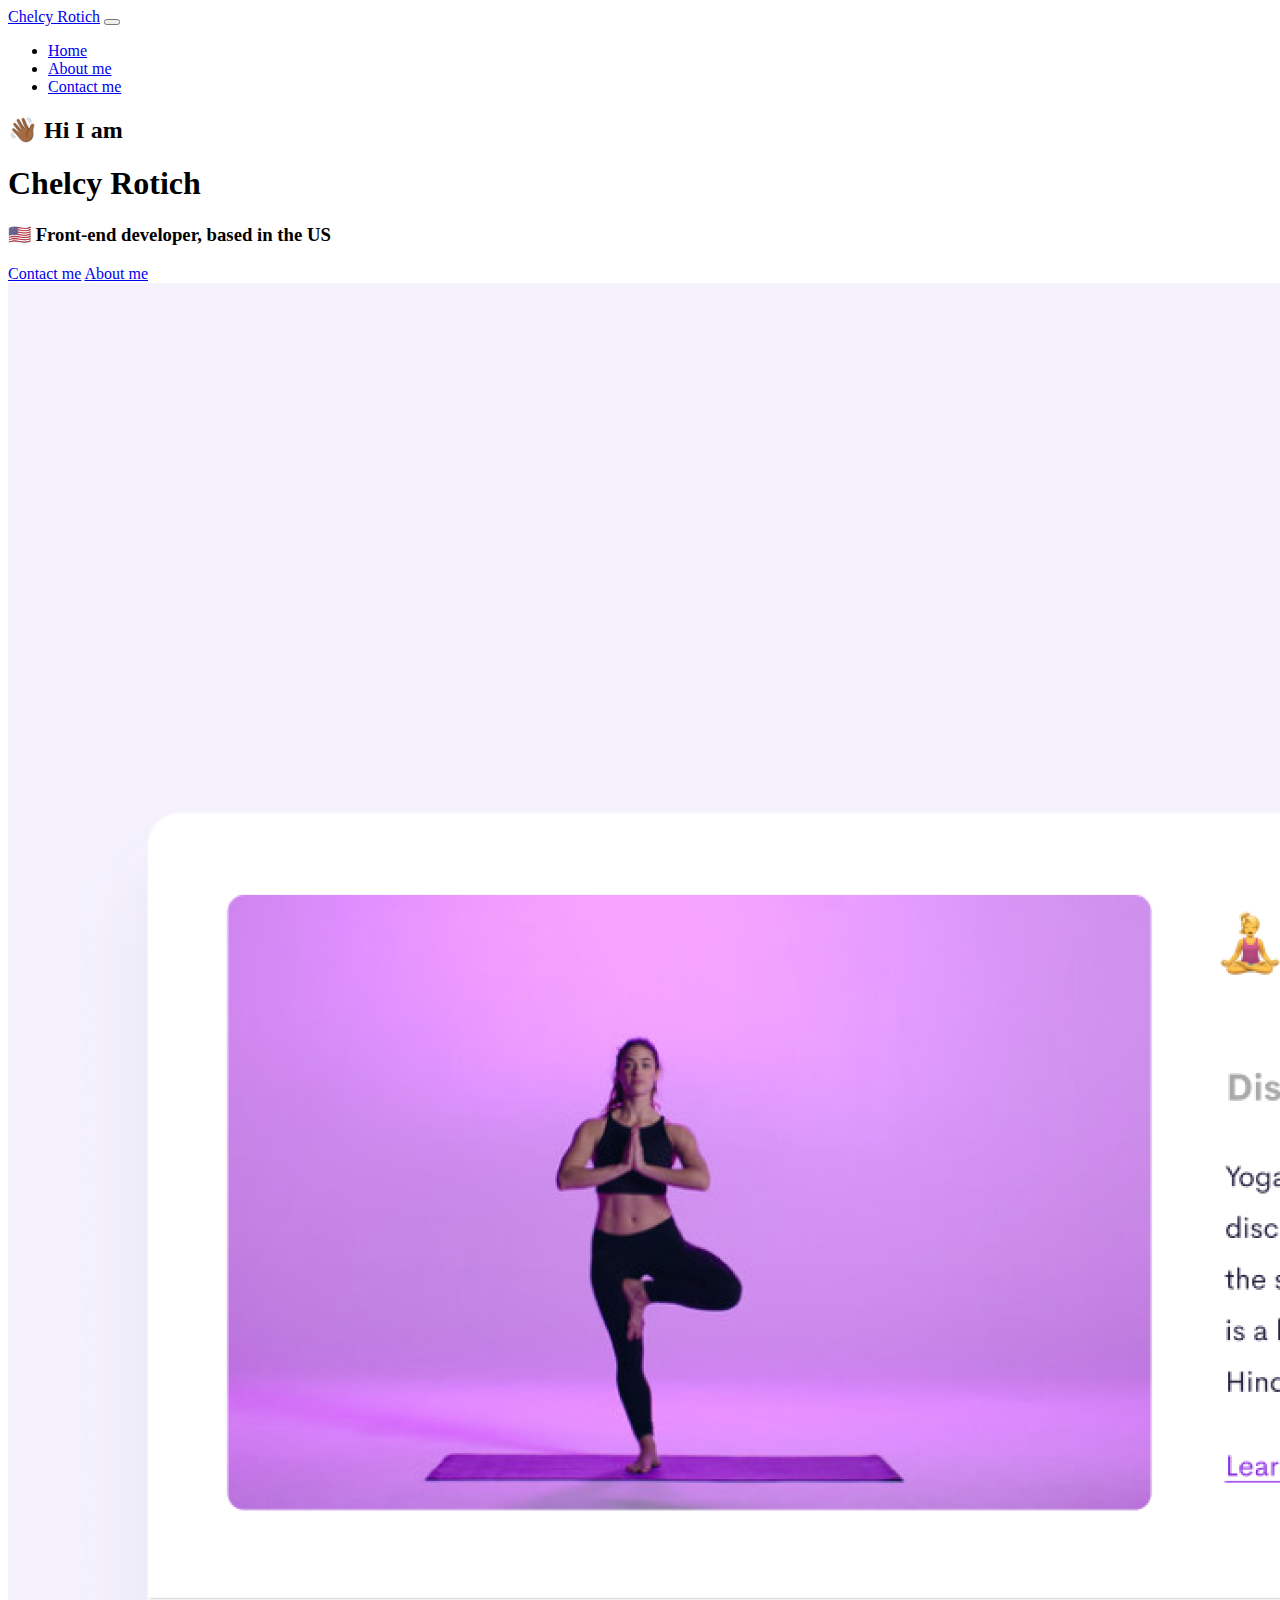
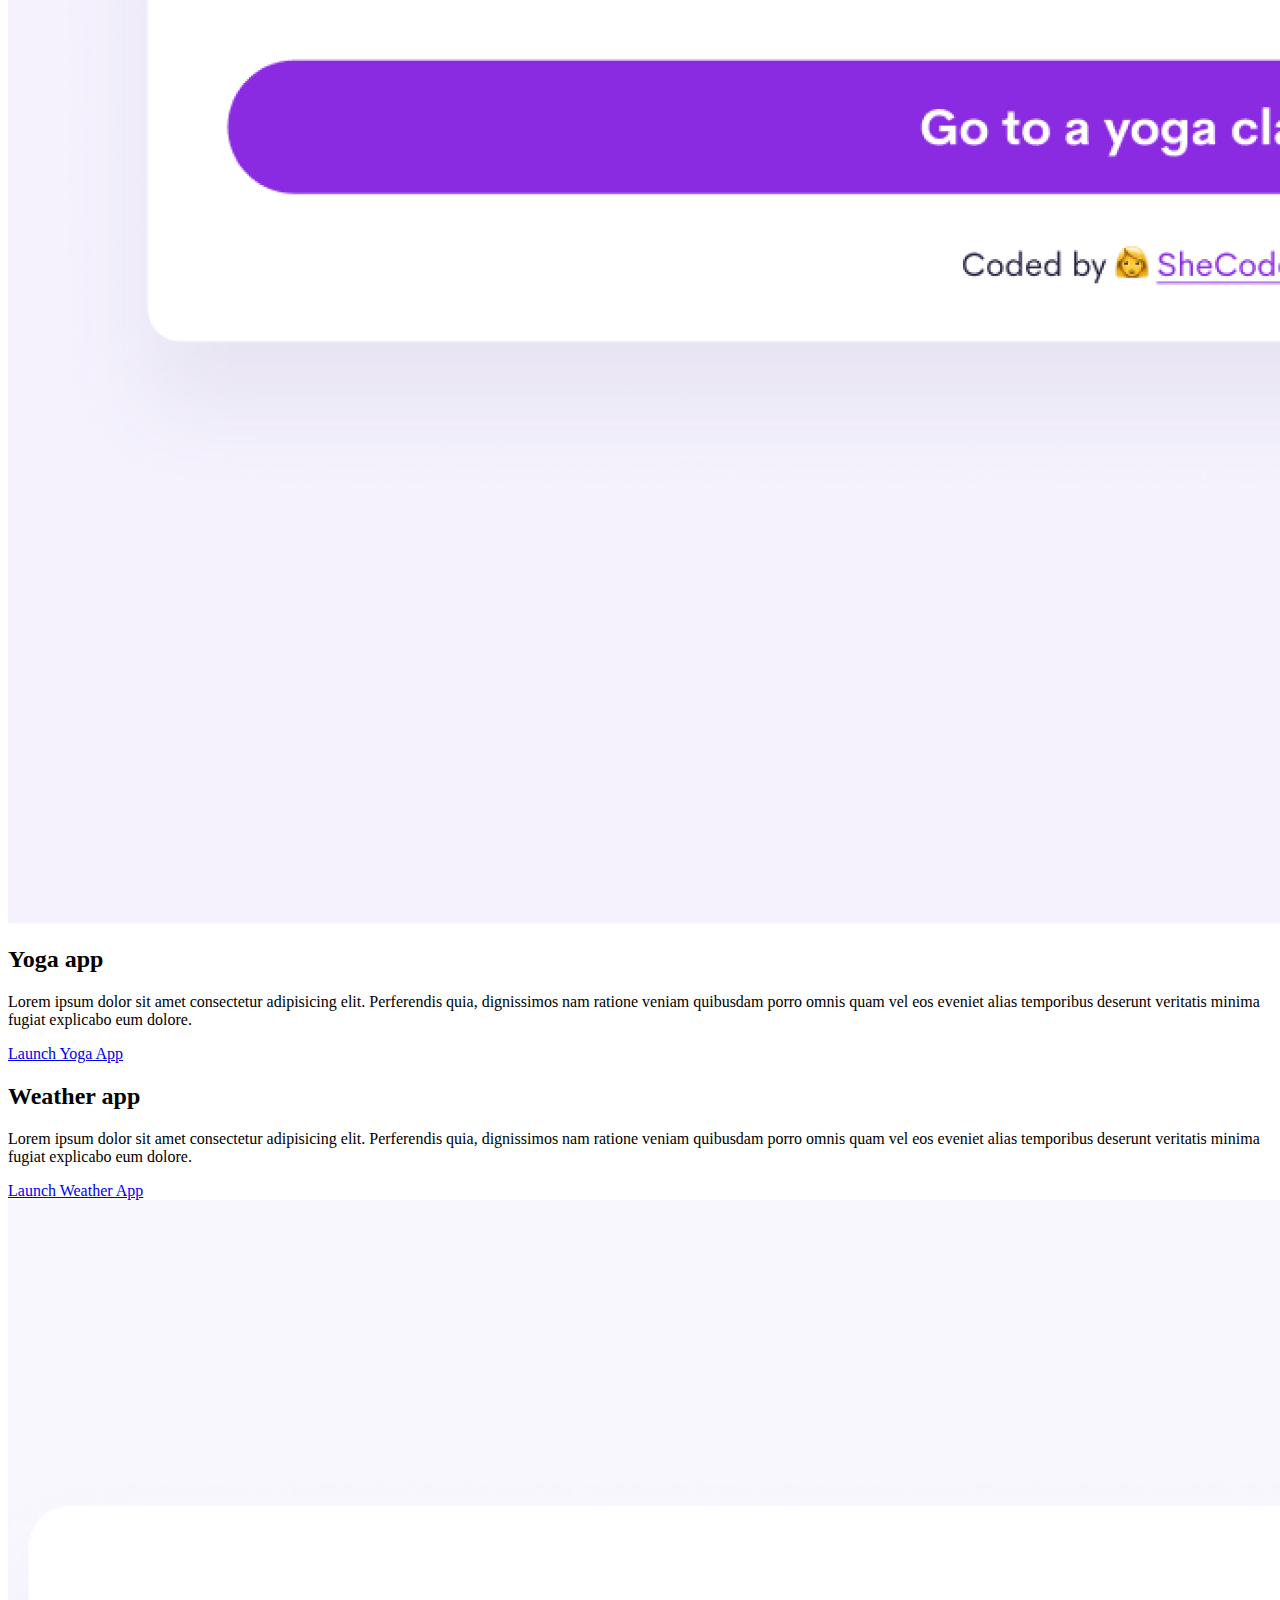
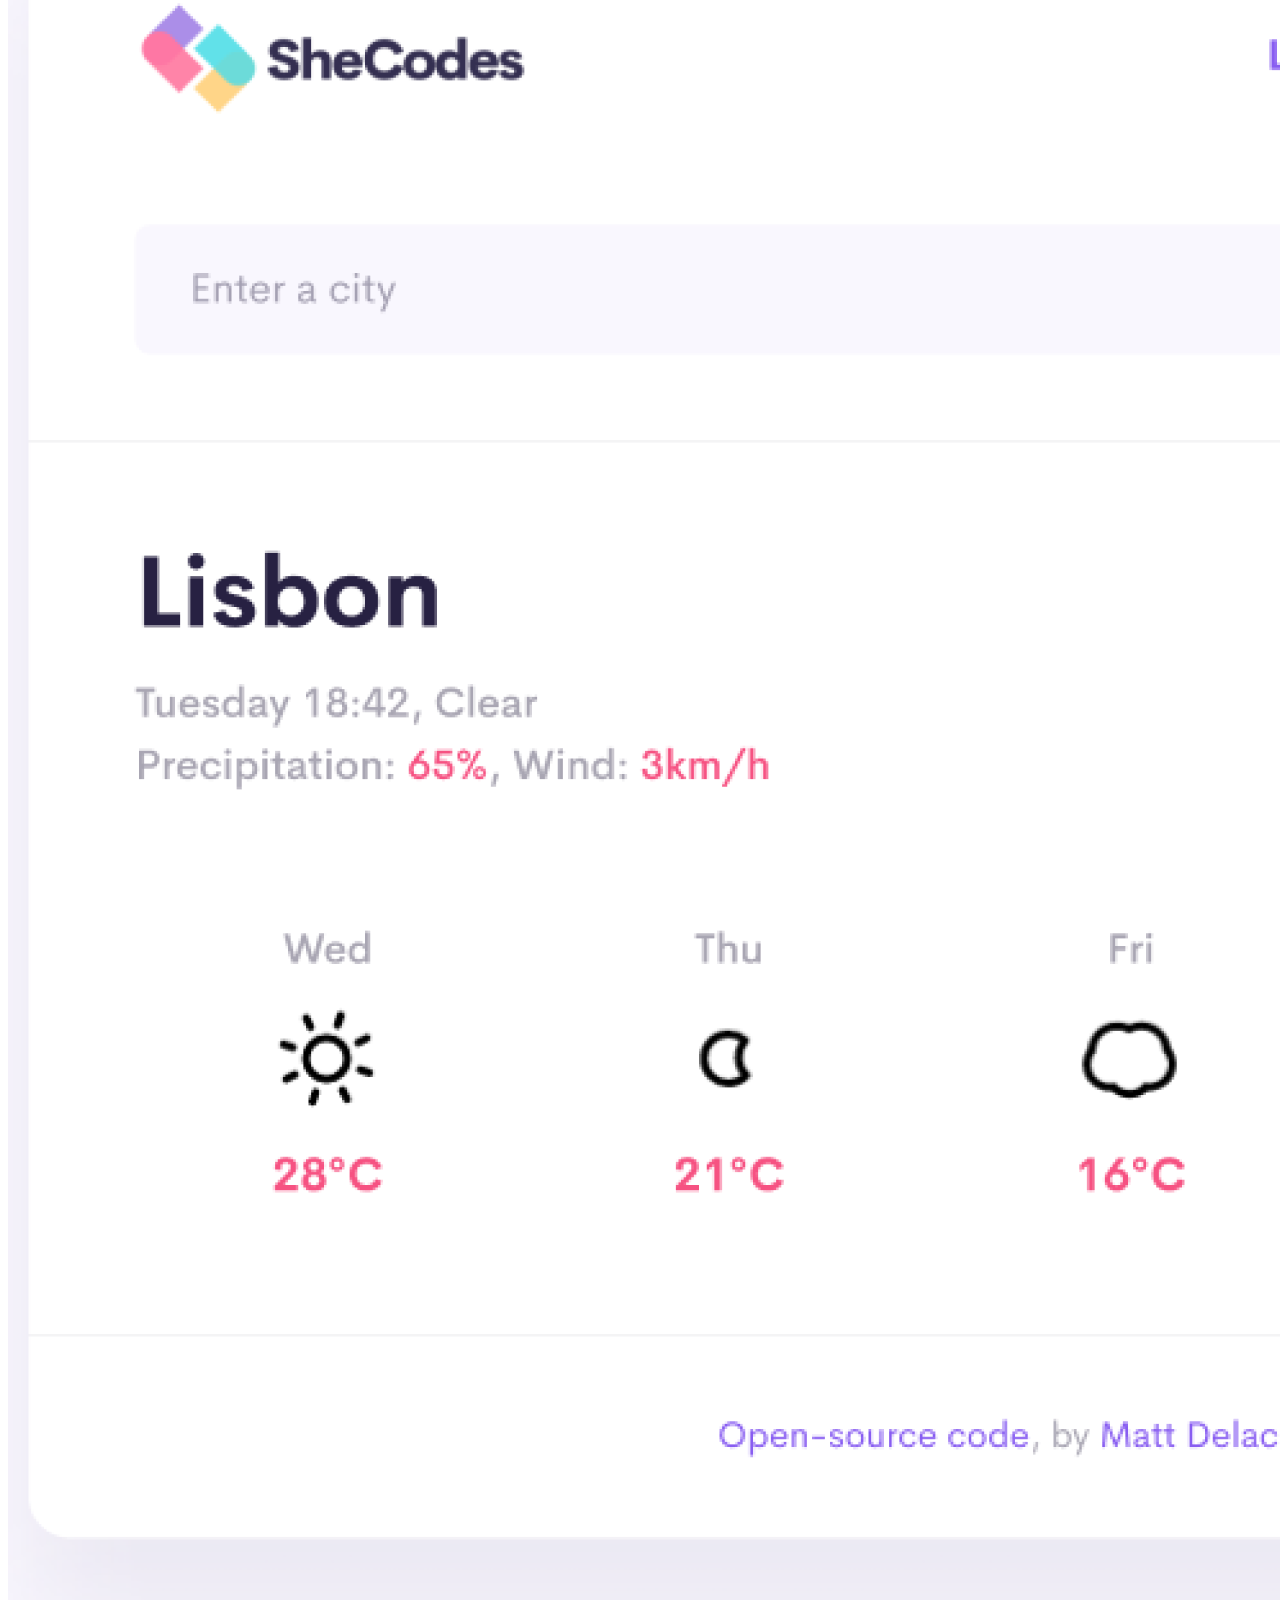
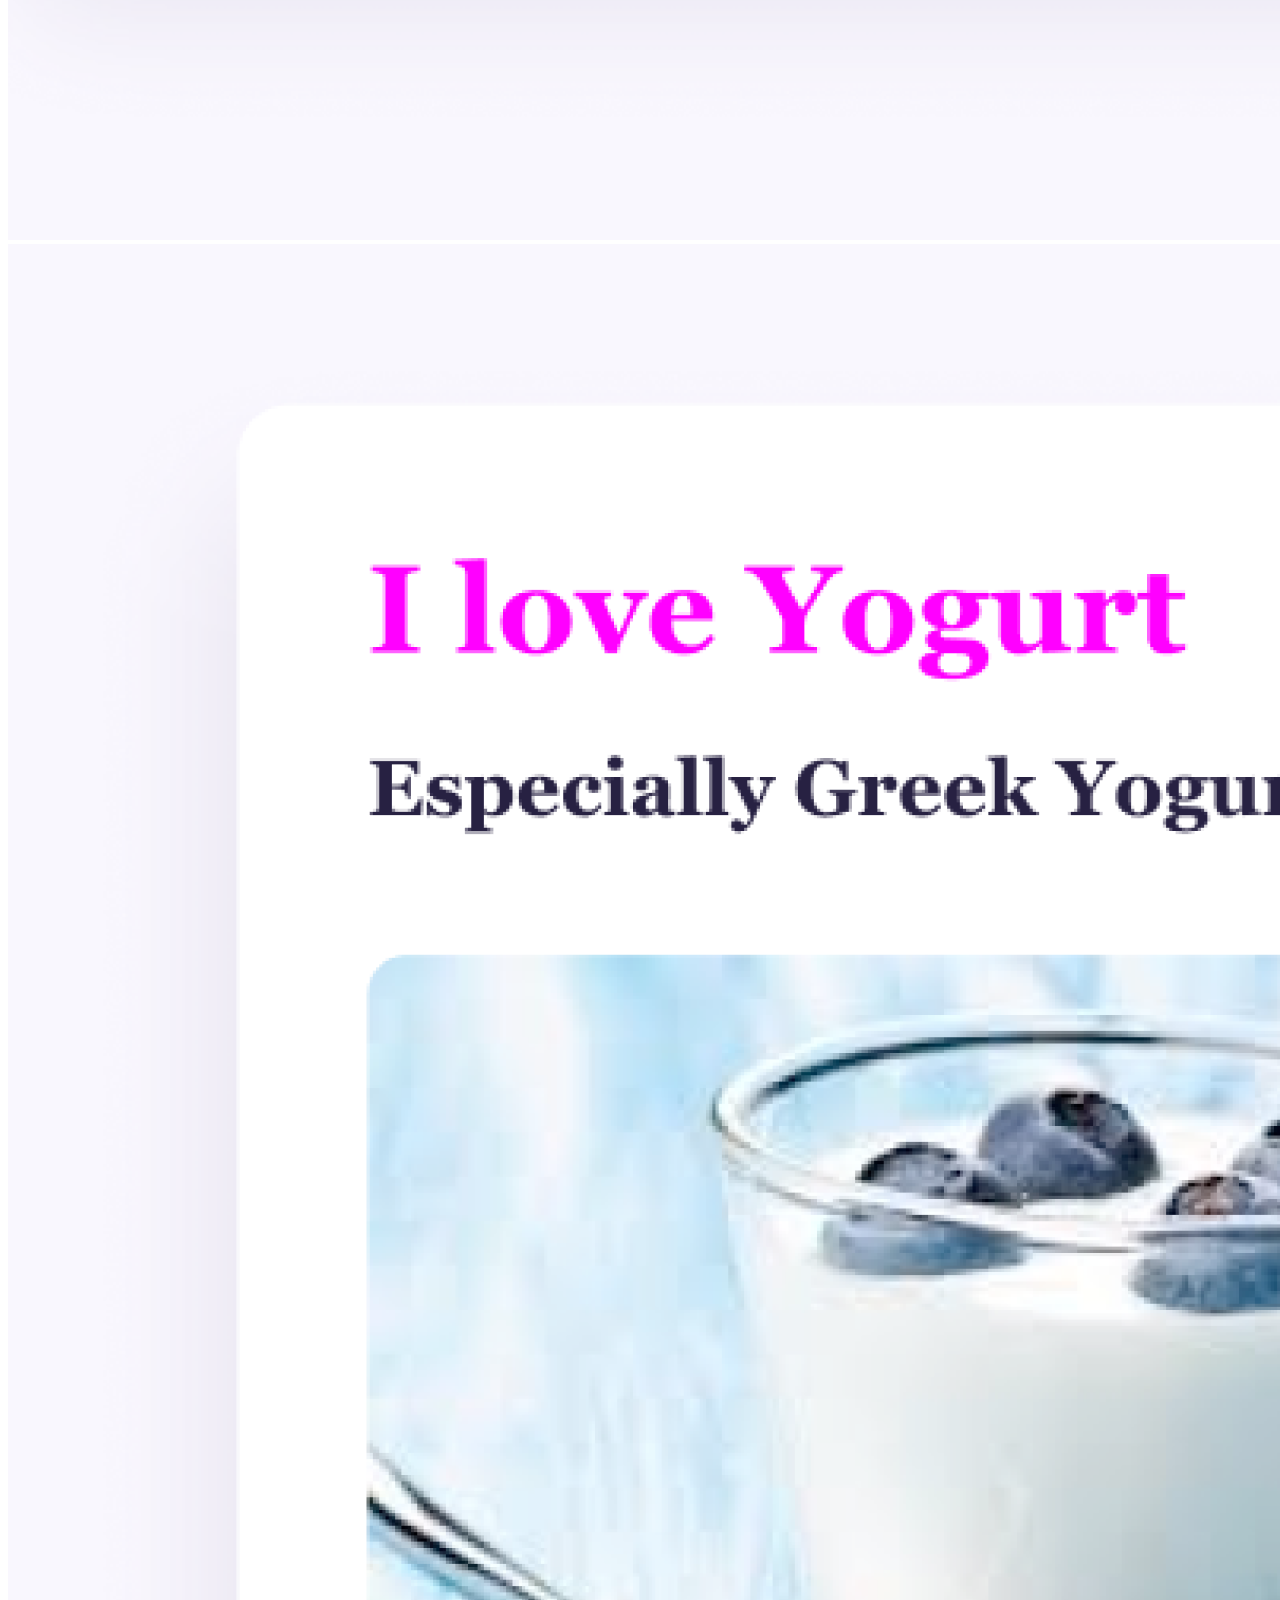
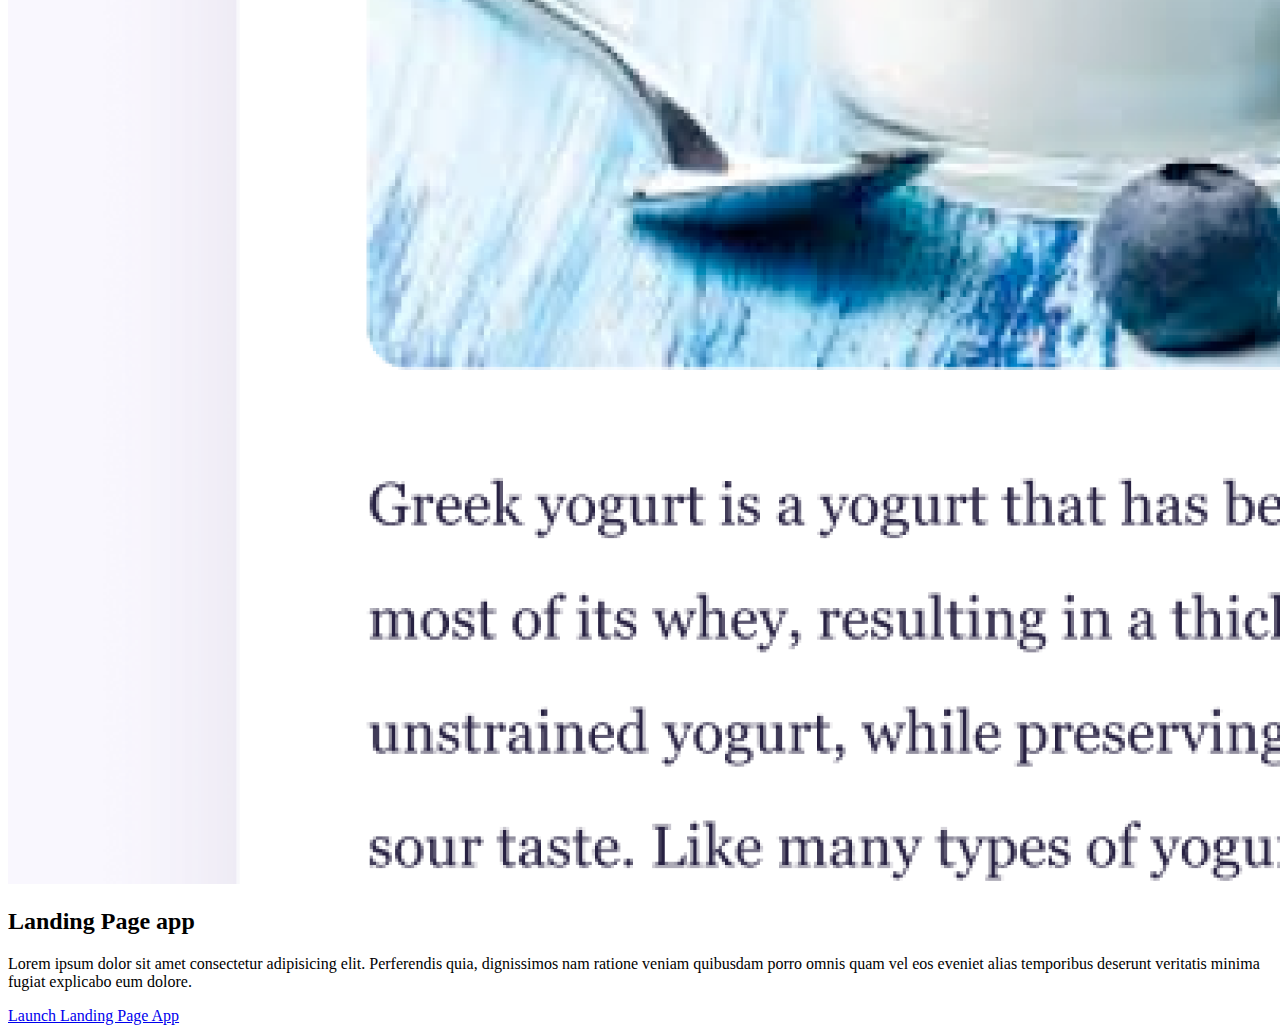
==== index.html @ 8e0e29bb "Uploaded portfolio WIP file from Code Sandbox" ====
<!DOCTYPE html>
<html lang="en">
  <head>
    <meta charset="UTF-8" />
    <meta http-equiv="X-UA-Compatible" content="IE=edge" />
    <meta name="viewport" content="width=device-width, initial-scale=1.0" />
    <title>Chelcy Rotich</title>
    <link rel="stylesheet" href="style.css" />
    <link
      href="https://cdn.jsdelivr.net/npm/bootstrap@5.2.2/dist/css/bootstrap.min.css"
      rel="stylesheet"
      integrity="sha384-Zenh87qX5JnK2Jl0vWa8Ck2rdkQ2Bzep5IDxbcnCeuOxjzrPF/et3URy9Bv1WTRi"
      crossorigin="anonymous"
    />
    <script
      src="https://cdn.jsdelivr.net/npm/bootstrap@5.2.2/dist/js/bootstrap.bundle.min.js"
      integrity="sha384-OERcA2EqjJCMA+/3y+gxIOqMEjwtxJY7qPCqsdltbNJuaOe923+mo//f6V8Qbsw3"
      crossorigin="anonymous"
    ></script>
  </head>
  <body>
    <nav class="navbar navbar-expand-lg bg-light">
      <div class="container-fluid">
        <a class="navbar-brand" href="#">Chelcy Rotich</a>
        <button
          class="navbar-toggler"
          type="button"
          data-bs-toggle="collapse"
          data-bs-target="#navbarNav"
          aria-controls="navbarNav"
          aria-expanded="false"
          aria-label="Toggle navigation"
        >
          <span class="navbar-toggler-icon"></span>
        </button>
        <div class="collapse navbar-collapse" id="navbarNav">
          <ul class="navbar-nav">
            <li class="nav-item">
              <a class="nav-link active" aria-current="page" href="index.html"
                >Home</a
              >
            </li>
            <li class="nav-item">
              <a class="nav-link" href="about.html">About me</a>
            </li>
            <li class="nav-item">
              <a class="nav-link" href="about.html#contact">Contact me</a>
            </li>
          </ul>
        </div>
      </div>
    </nav>
    <div class="container">
      <h2 class="text-center">👋🏾 Hi I am</h2>
      <h1 class="text-center">Chelcy Rotich</h1>
      <h3 class="text-center">🇺🇸 Front-end developer, based in the US</h3>
      <div class="navigation-links mb-5">
        <a href="about.html#contact" class="contact-link">Contact me</a>
        <a href="about.html" class="about-link">About me</a>
      </div>
      <div class="container">
        <div class="row mt-5">
          <div class="col-md-6">
            <img src="images/yoga.png" class="rounded img-fluid" />
          </div>
          <div class="col-md-6">
            <h2 class="md-3">Yoga app</h2>
            <p>
              Lorem ipsum dolor sit amet consectetur adipisicing elit.
              Perferendis quia, dignissimos nam ratione veniam quibusdam porro
              omnis quam vel eos eveniet alias temporibus deserunt veritatis
              minima fugiat explicabo eum dolore.
            </p>
            <div class="mt-5">
              <a href="#" class="primary-link">Launch Yoga App</a>
            </div>
          </div>
        </div>
        <div class="row mt-5">
          <div class="col-md-6">
            <h2 class="md-3">Weather app</h2>
            <p>
              Lorem ipsum dolor sit amet consectetur adipisicing elit.
              Perferendis quia, dignissimos nam ratione veniam quibusdam porro
              omnis quam vel eos eveniet alias temporibus deserunt veritatis
              minima fugiat explicabo eum dolore.
            </p>
            <div class="mt-5">
              <a href="#" class="primary-link">Launch Weather App</a>
            </div>
          </div>
          <div class="col-md-6">
            <img src="images/weather.png" class="rounded img-fluid" />
          </div>
        </div>
        <div class="row mt-5">
          <div class="col-md-6">
            <img src="images/yogurt.png" class="rounded img-fluid" />
          </div>
          <div class="col-md-6">
            <h2 class="md-3">Landing Page app</h2>
            <p>
              Lorem ipsum dolor sit amet consectetur adipisicing elit.
              Perferendis quia, dignissimos nam ratione veniam quibusdam porro
              omnis quam vel eos eveniet alias temporibus deserunt veritatis
              minima fugiat explicabo eum dolore.
            </p>
            <div class="mt-5">
              <a href="#" class="primary-link">Launch Landing Page App</a>
            </div>
          </div>
        </div>
      </div>
    </div>
  </body>
</html>
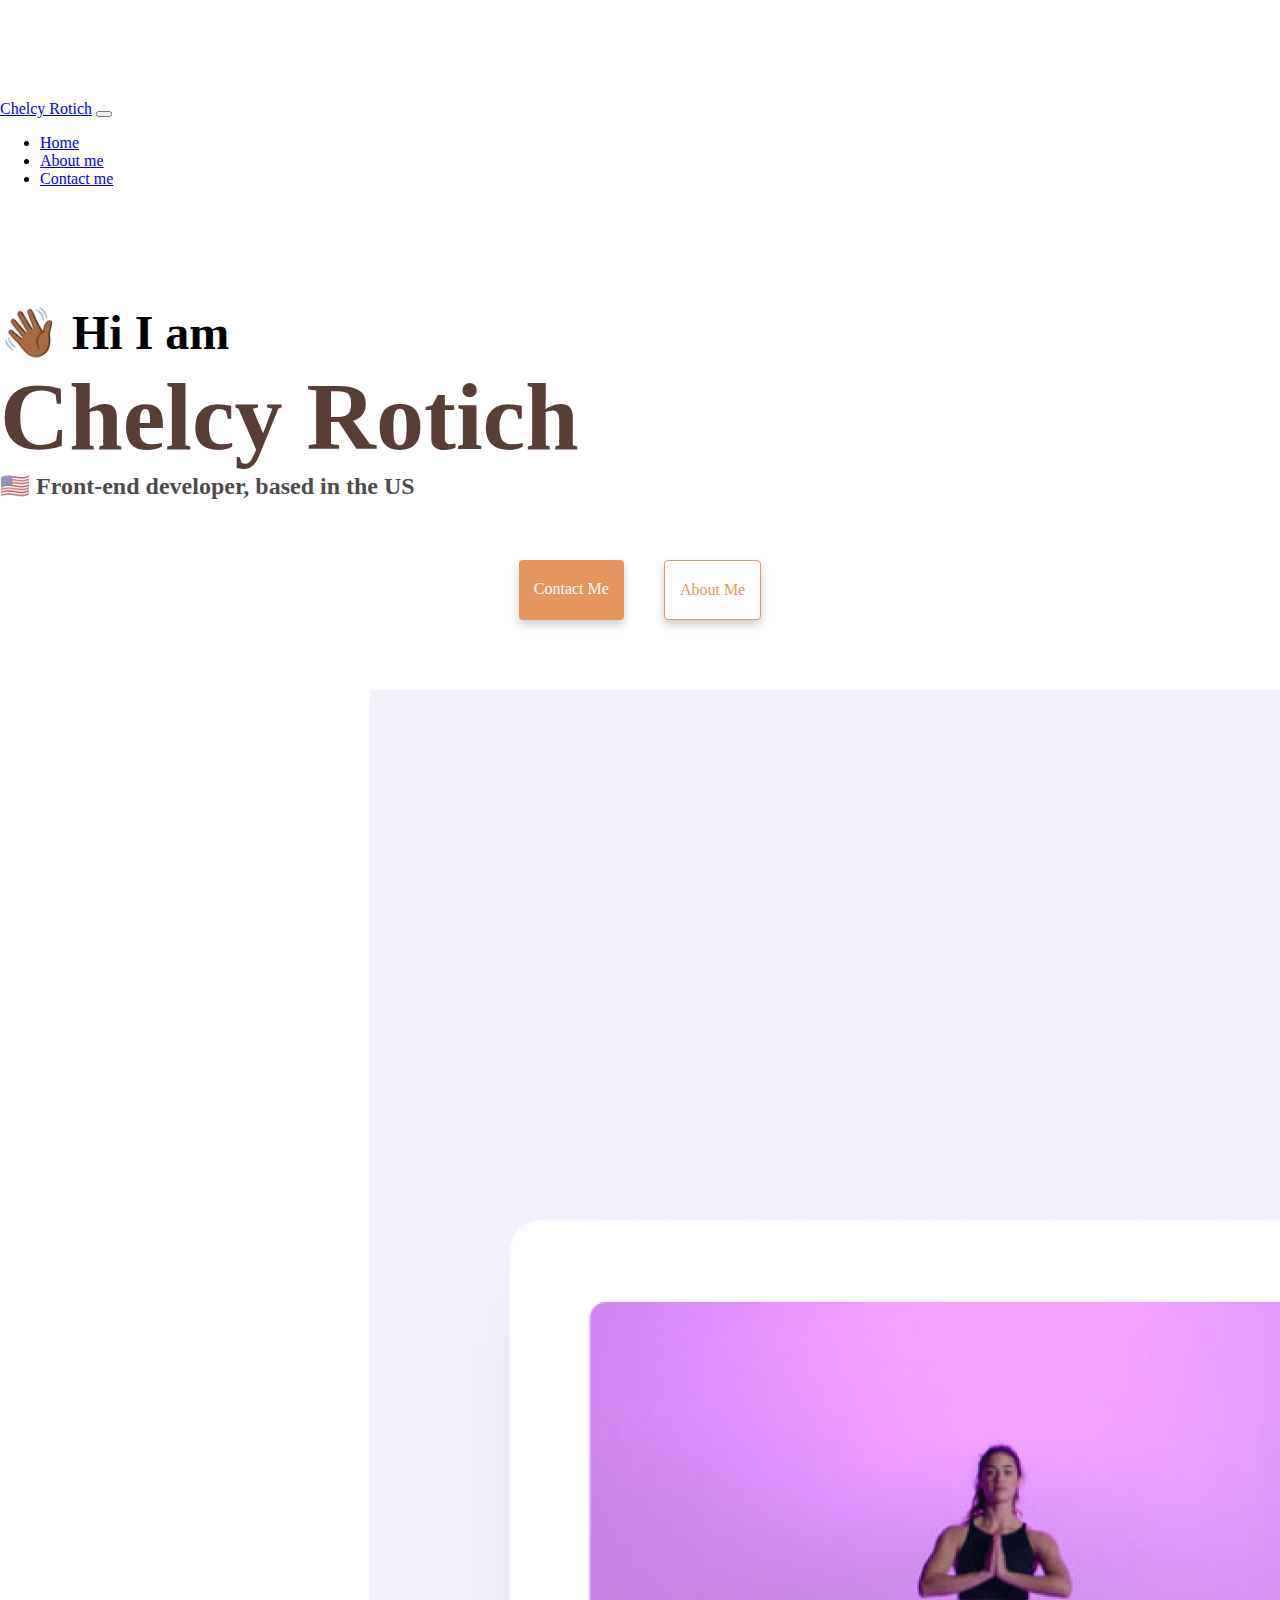
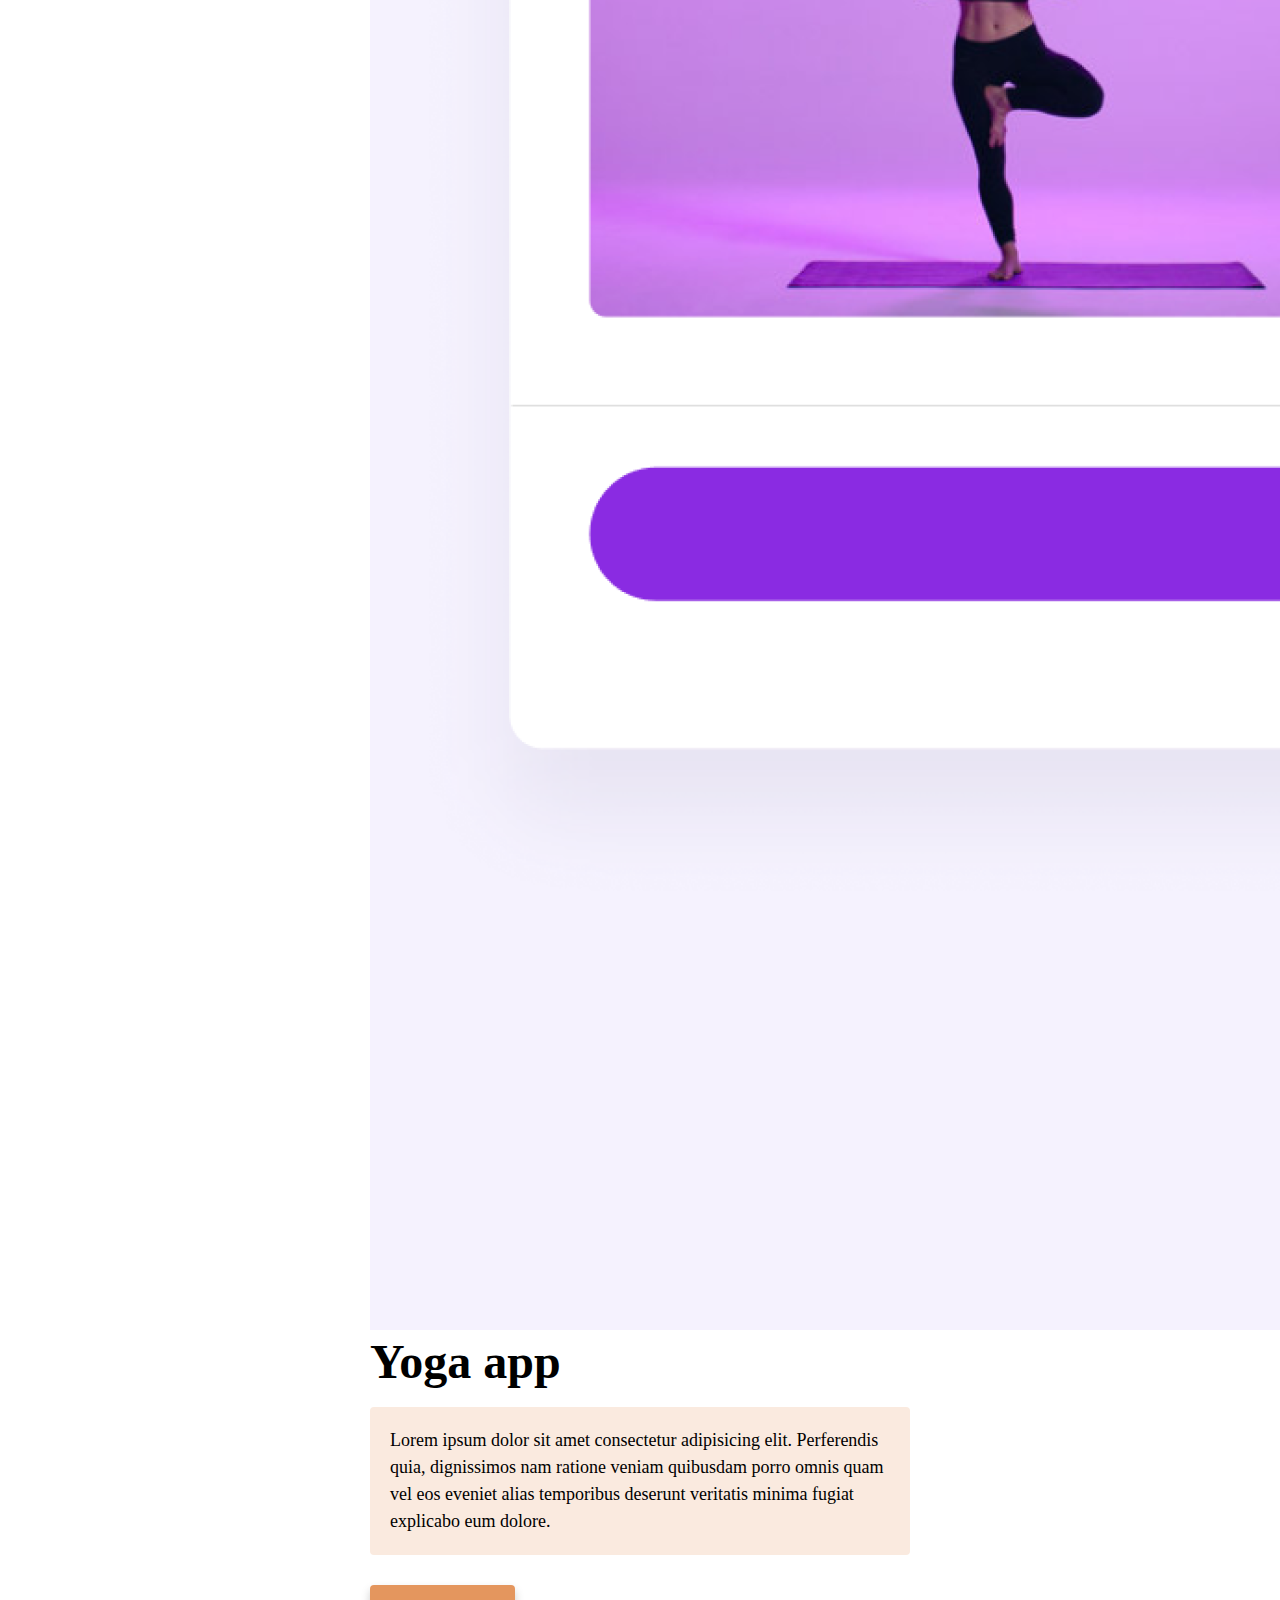
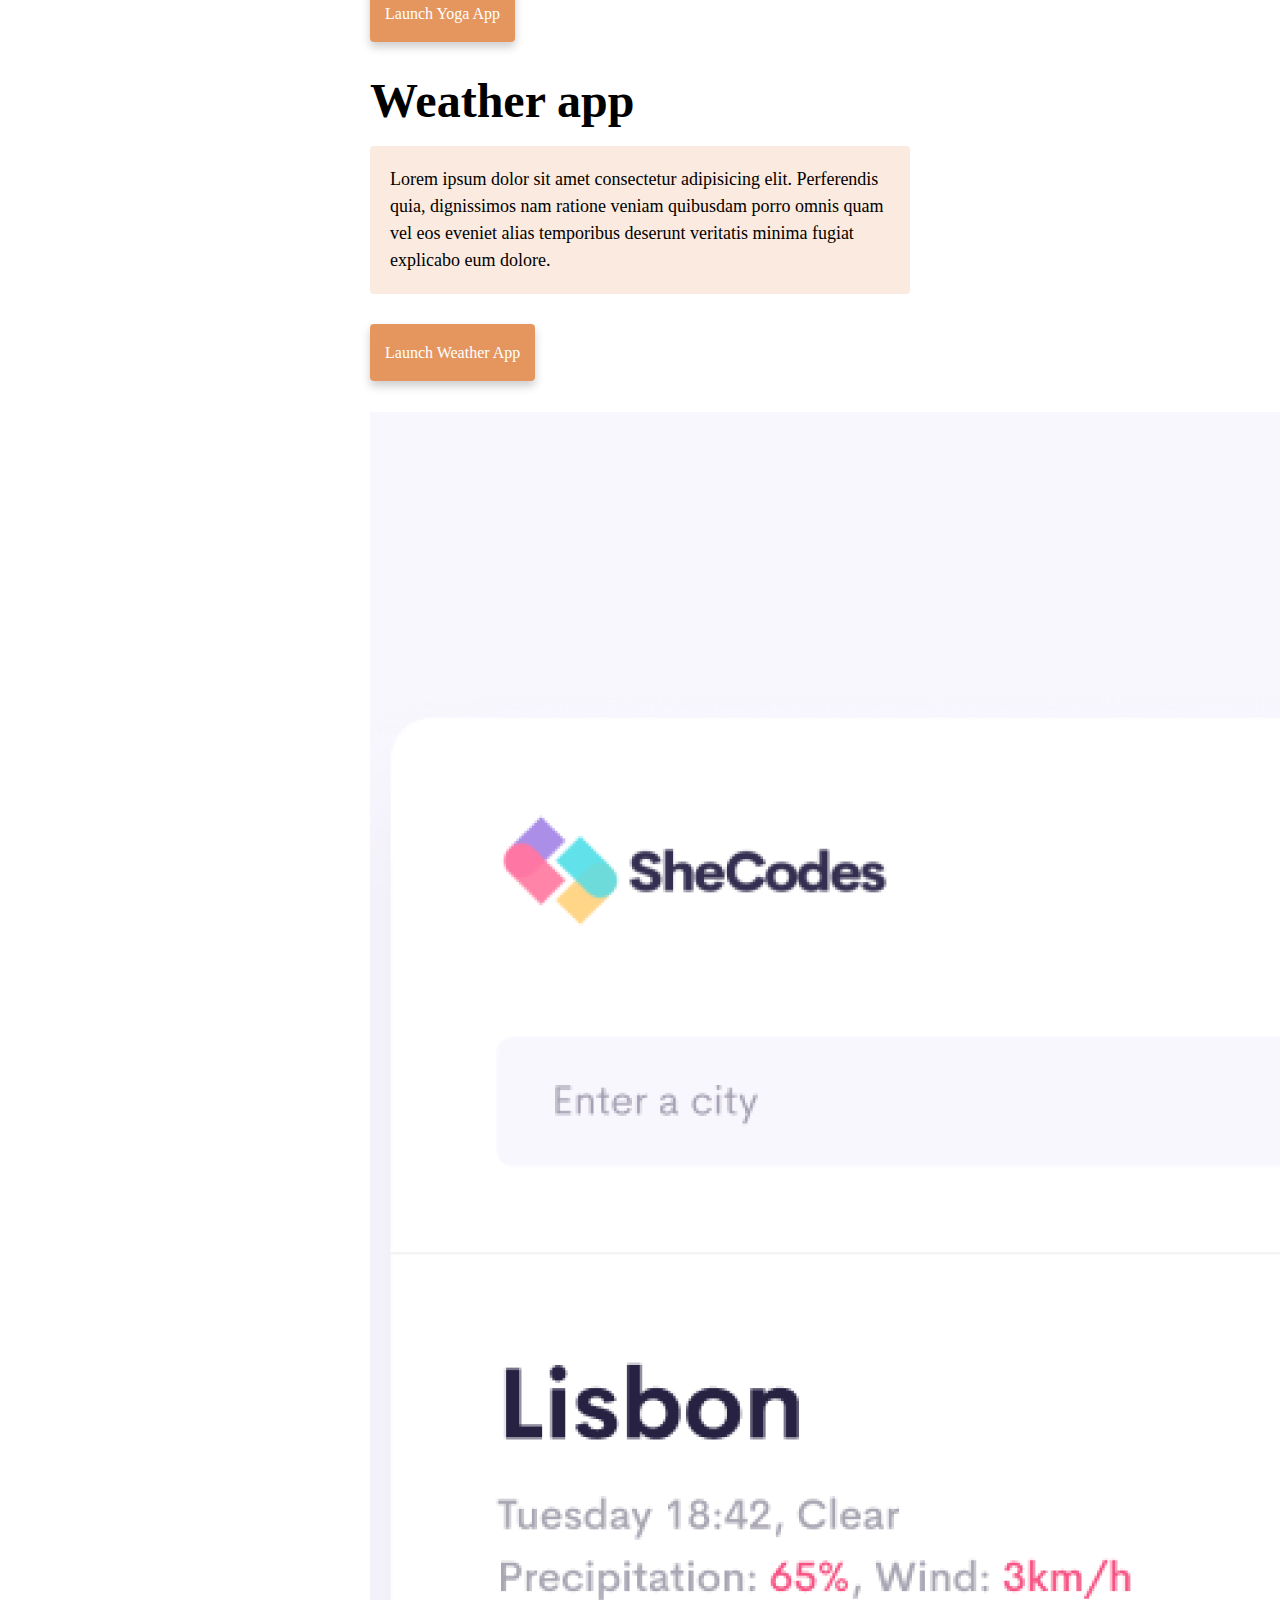
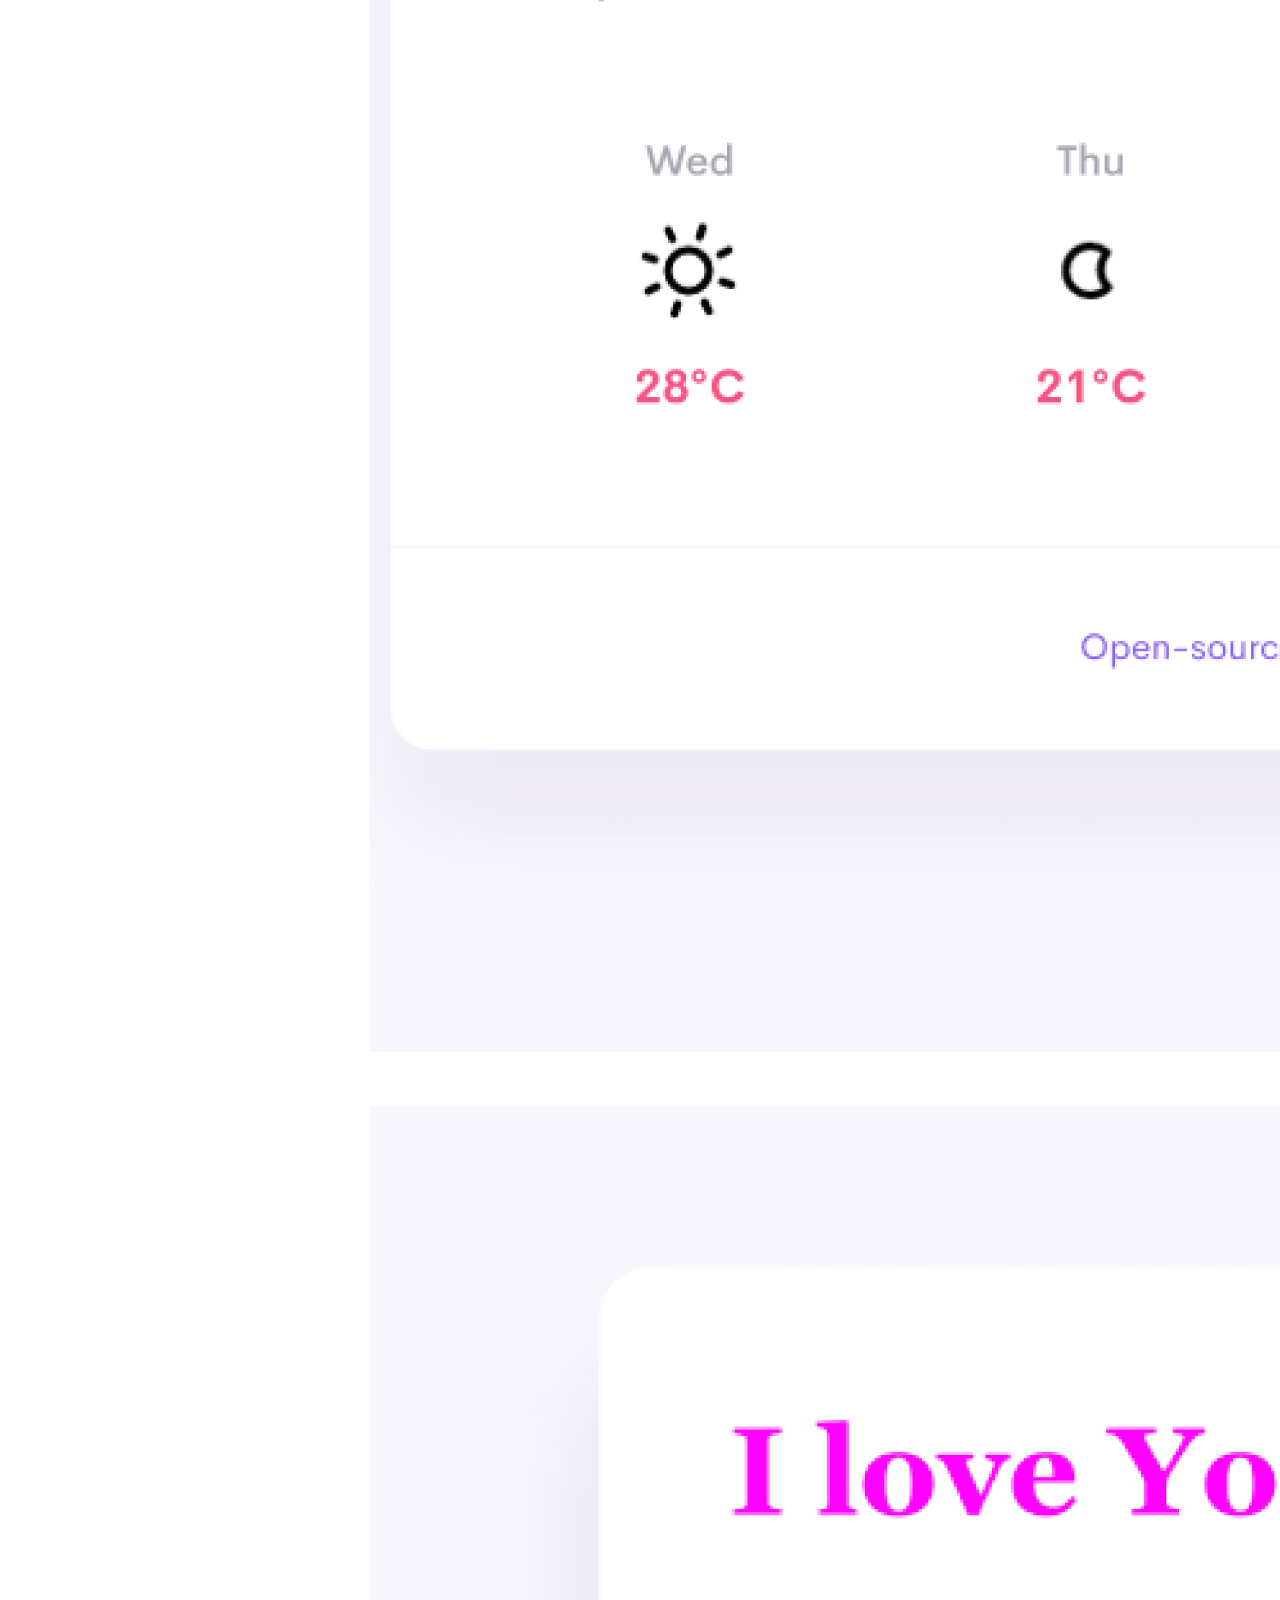
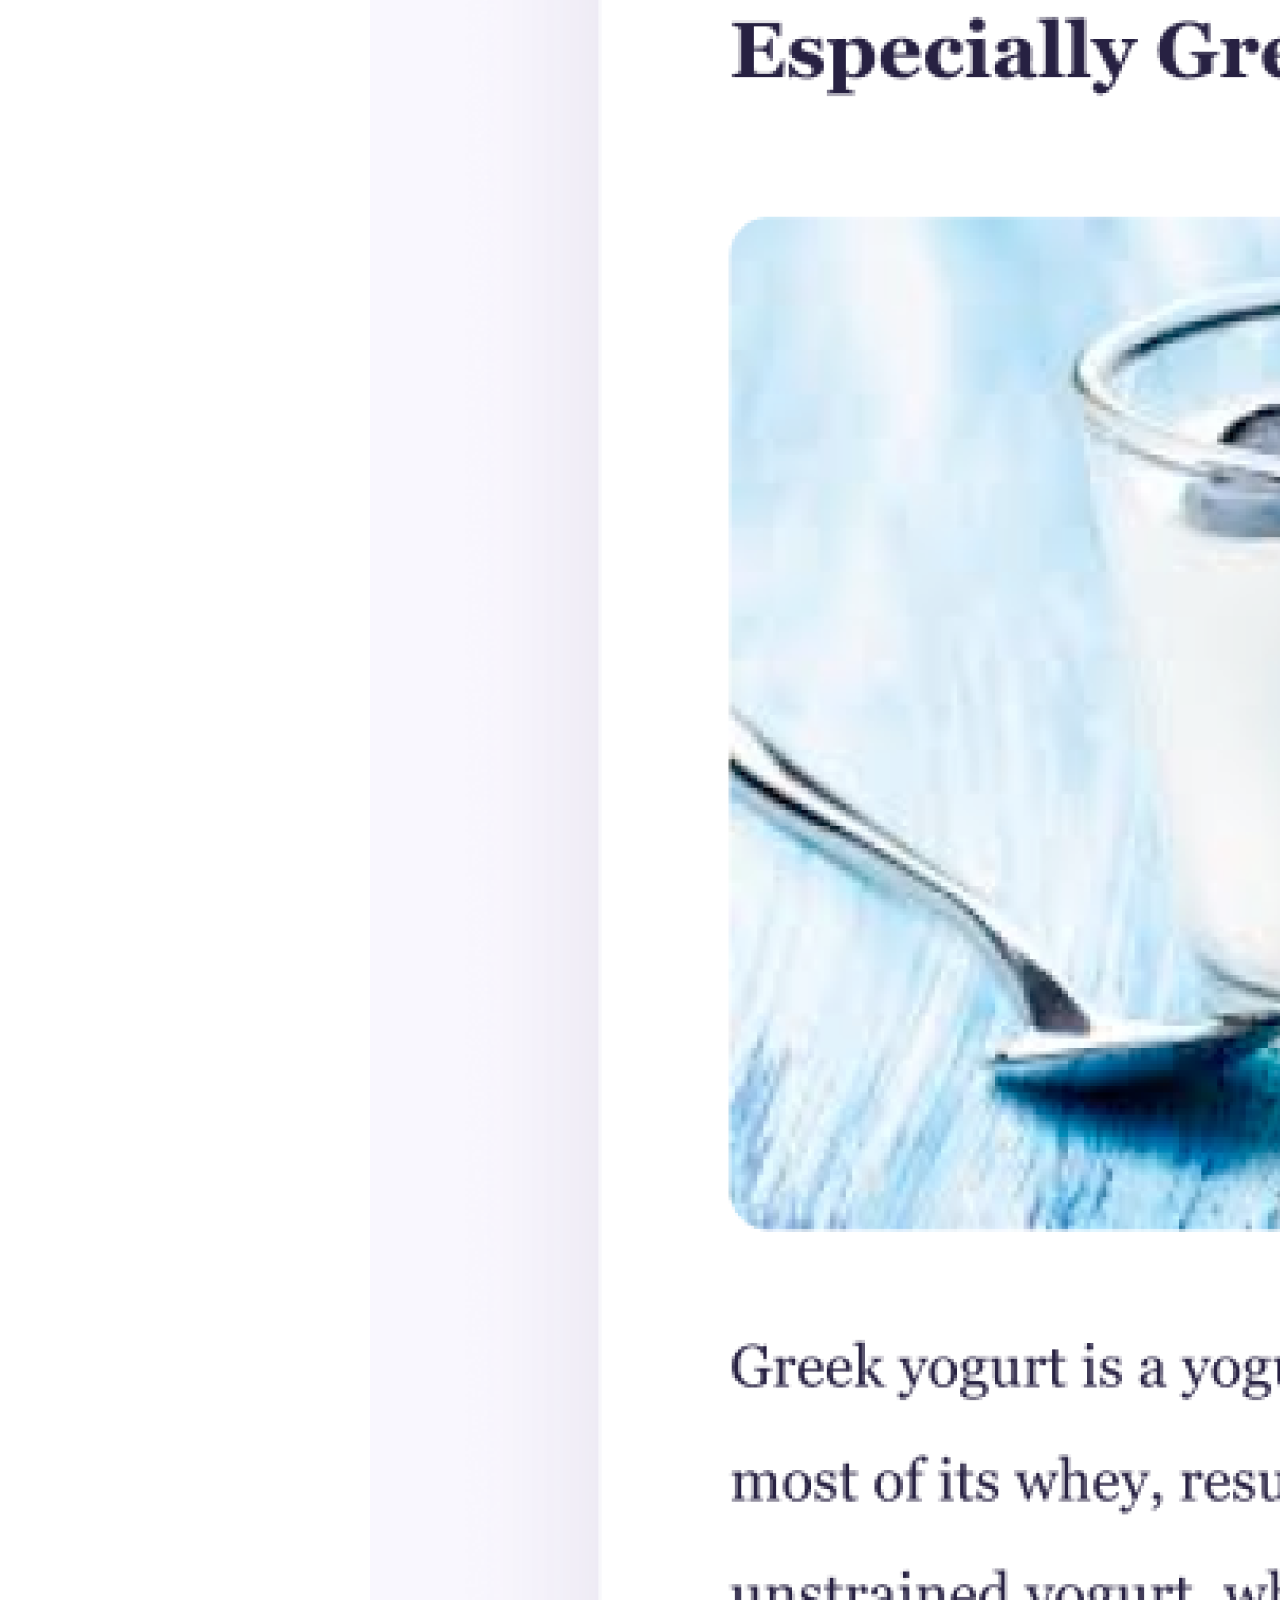
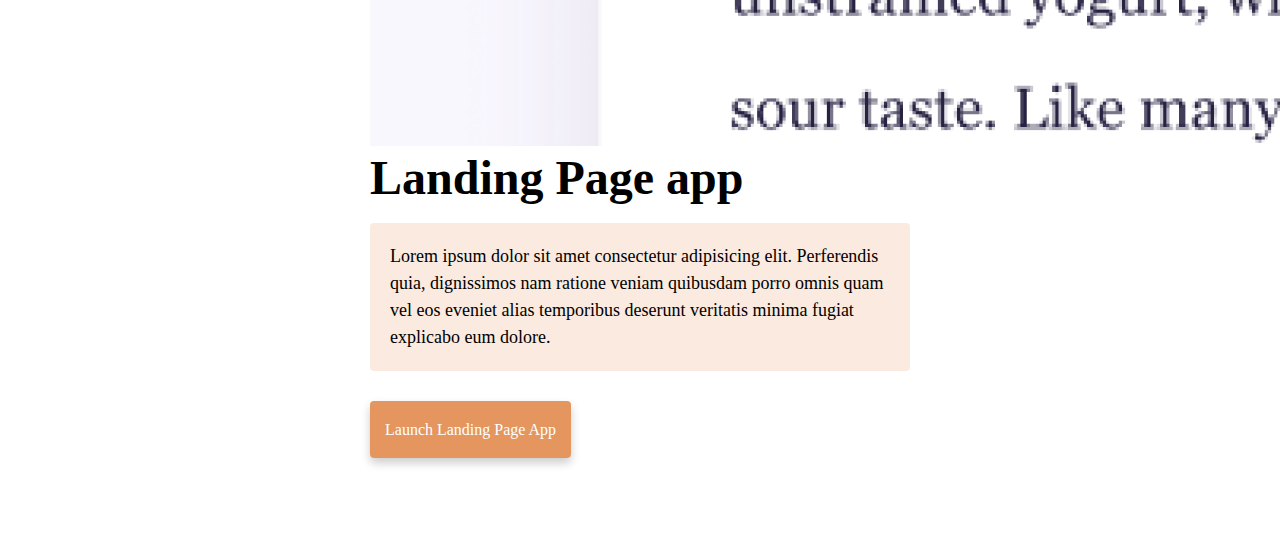
==== commit affbd48c: "Updated to make more responsive and SEO friendly" ====
--- a/index.html
+++ b/index.html
@@ -4,8 +4,12 @@
     <meta charset="UTF-8" />
     <meta http-equiv="X-UA-Compatible" content="IE=edge" />
     <meta name="viewport" content="width=device-width, initial-scale=1.0" />
-    <title>Chelcy Rotich</title>
-    <link rel="stylesheet" href="style.css" />
+    <meta
+      name="description"
+      content="Chelcy Rotich is a front-end developer from Kansas, check out her projects and contact her about job inquiries"
+    />
+    <title>Front-End Developer - Chelcy Rotich</title>
+    <link rel="stylesheet" href="css/styles.css" />
     <link
       href="https://cdn.jsdelivr.net/npm/bootstrap@5.2.2/dist/css/bootstrap.min.css"
       rel="stylesheet"
@@ -19,7 +23,7 @@
     ></script>
   </head>
   <body>
-    <nav class="navbar navbar-expand-lg bg-light">
+    <nav class="navbar navbar-expand-lg bg-light fixed-top">
       <div class="container-fluid">
         <a class="navbar-brand" href="#">Chelcy Rotich</a>
         <button
@@ -41,27 +45,37 @@
               >
             </li>
             <li class="nav-item">
-              <a class="nav-link" href="about.html">About me</a>
+              <a class="nav-link" href="about.html" title="About Me"
+                >About me</a
+              >
             </li>
             <li class="nav-item">
-              <a class="nav-link" href="about.html#contact">Contact me</a>
+              <a class="nav-link" href="about.html#contact" title="Contact Me"
+                >Contact me</a
+              >
             </li>
           </ul>
         </div>
       </div>
     </nav>
-    <div class="container">
+    <div class="large-container">
       <h2 class="text-center">👋🏾 Hi I am</h2>
       <h1 class="text-center">Chelcy Rotich</h1>
       <h3 class="text-center">🇺🇸 Front-end developer, based in the US</h3>
       <div class="navigation-links mb-5">
-        <a href="about.html#contact" class="contact-link">Contact me</a>
-        <a href="about.html" class="about-link">About me</a>
+        <a href="about.html#contact" class="contact-link" title="Contact Me"
+          >Contact me</a
+        >
+        <a href="about.html" class="about-link" title="About Me">About me</a>
       </div>
       <div class="container">
         <div class="row mt-5">
           <div class="col-md-6">
-            <img src="images/yoga.png" class="rounded img-fluid" />
+            <img
+              src="images/yoga.png"
+              alt="Yoga Project"
+              class="rounded img-fluid d-none d-sm-block"
+            />
           </div>
           <div class="col-md-6">
             <h2 class="md-3">Yoga app</h2>
@@ -72,7 +86,12 @@
               minima fugiat explicabo eum dolore.
             </p>
             <div class="mt-5">
-              <a href="#" class="primary-link">Launch Yoga App</a>
+              <a
+                href="#"
+                class="primary-link project-link"
+                title="Launch Yoga App"
+                >Launch Yoga App</a
+              >
             </div>
           </div>
         </div>
@@ -86,16 +105,29 @@
               minima fugiat explicabo eum dolore.
             </p>
             <div class="mt-5">
-              <a href="#" class="primary-link">Launch Weather App</a>
+              <a
+                href="#"
+                class="primary-link project-link"
+                title="Launch Weather App"
+                >Launch Weather App</a
+              >
             </div>
           </div>
           <div class="col-md-6">
-            <img src="images/weather.png" class="rounded img-fluid" />
+            <img
+              src="images/weather.png"
+              class="rounded img-fluid d-none d-sm-block"
+              alt="Weather App"
+            />
           </div>
         </div>
         <div class="row mt-5">
           <div class="col-md-6">
-            <img src="images/yogurt.png" class="rounded img-fluid" />
+            <img
+              src="images/yogurt.png"
+              class="rounded img-fluid d-none d-sm-block"
+              alt="Landing Page App"
+            />
           </div>
           <div class="col-md-6">
             <h2 class="md-3">Landing Page app</h2>
@@ -106,7 +138,12 @@
               minima fugiat explicabo eum dolore.
             </p>
             <div class="mt-5">
-              <a href="#" class="primary-link">Launch Landing Page App</a>
+              <a
+                href="#"
+                class="primary-link project-link"
+                title="Launch Landing Page App"
+                >Launch Landing Page App</a
+              >
             </div>
           </div>
         </div>
--- a/css/styles.css
+++ b/css/styles.css
@@ -0,0 +1,147 @@
+:root {
+  --primary-color: #593e36;
+  --secondary-color: #faeadf;
+  --tertiary-color: #e4965e;
+  --box-shadow: 0 5px 10px rgba(0, 0, 0, 0.2);
+}
+
+body {
+  margin: 100px 0;
+}
+
+.container {
+  display: block;
+  margin: 0 auto;
+}
+
+.large-container {
+  padding-top: 100px;
+}
+
+h1,
+h2,
+h3 {
+  margin: 0;
+}
+
+h1 {
+  font-size: 96px !important;
+  color: var(--primary-color);
+}
+
+h2 {
+  font-size: 48px !important;
+}
+
+h3 {
+  font-size: 24px !important;
+  opacity: 0.7;
+}
+
+p {
+  background: var(--secondary-color);
+  padding: 20px;
+  border-radius: 4px;
+  font-size: 18px;
+  line-height: 1.5;
+}
+
+.navigation-links {
+  display: flex;
+  margin-top: 40px;
+  justify-content: center;
+}
+
+.navigation-links a {
+  margin: 20px;
+  border-radius: 4px;
+  padding: 20px 15px;
+  text-decoration: none;
+  text-transform: capitalize;
+}
+
+.contact-link {
+  background: var(--tertiary-color);
+  box-shadow: var(--box-shadow);
+  color: white;
+}
+
+.about-link {
+  background: white;
+  color: var(--tertiary-color);
+  border: 1px solid var(--tertiary-color);
+  box-shadow: var(--box-shadow);
+}
+
+.homepage-link {
+  color: var(--primary-color);
+  text-align: center;
+  display: block;
+}
+
+.about-paragraphs {
+  display: flex;
+  margin: 30px 0;
+}
+
+.about-paragraphs p {
+  margin: 10px;
+}
+
+.email-link {
+  display: flex;
+  justify-content: center;
+  color: var(--tertiary-color);
+  font-size: 28px;
+  text-decoration: none;
+}
+
+.email-link:hover {
+  text-decoration: underline;
+}
+.primary-link {
+  border-radius: 4px;
+  padding: 20px 15px;
+  text-decoration: none;
+  text-transform: capitalize;
+  background: var(--tertiary-color);
+  box-shadow: var(--box-shadow);
+  color: white;
+}
+
+.mt-5 {
+  margin: 50px 0;
+}
+
+@media (max-width: 576px) {
+  h1,
+  h2,
+  h3,
+  p {
+    text-align: center;
+    margin: 0;
+  }
+  h1 {
+    font-size: 48px !important;
+    line-height: 1.5;
+  }
+
+  h2 {
+    font-size: 32px !important;
+  }
+
+  .project-link {
+    display: block;
+    text-align: center;
+    margin: 0 20px;
+  }
+}
+@media (min-width: 576px) {
+  .container {
+    max-width: 540px;
+  }
+  .col-sm-6 {
+    flex: 0 0 auto;
+    width: 50%;
+  }
+}
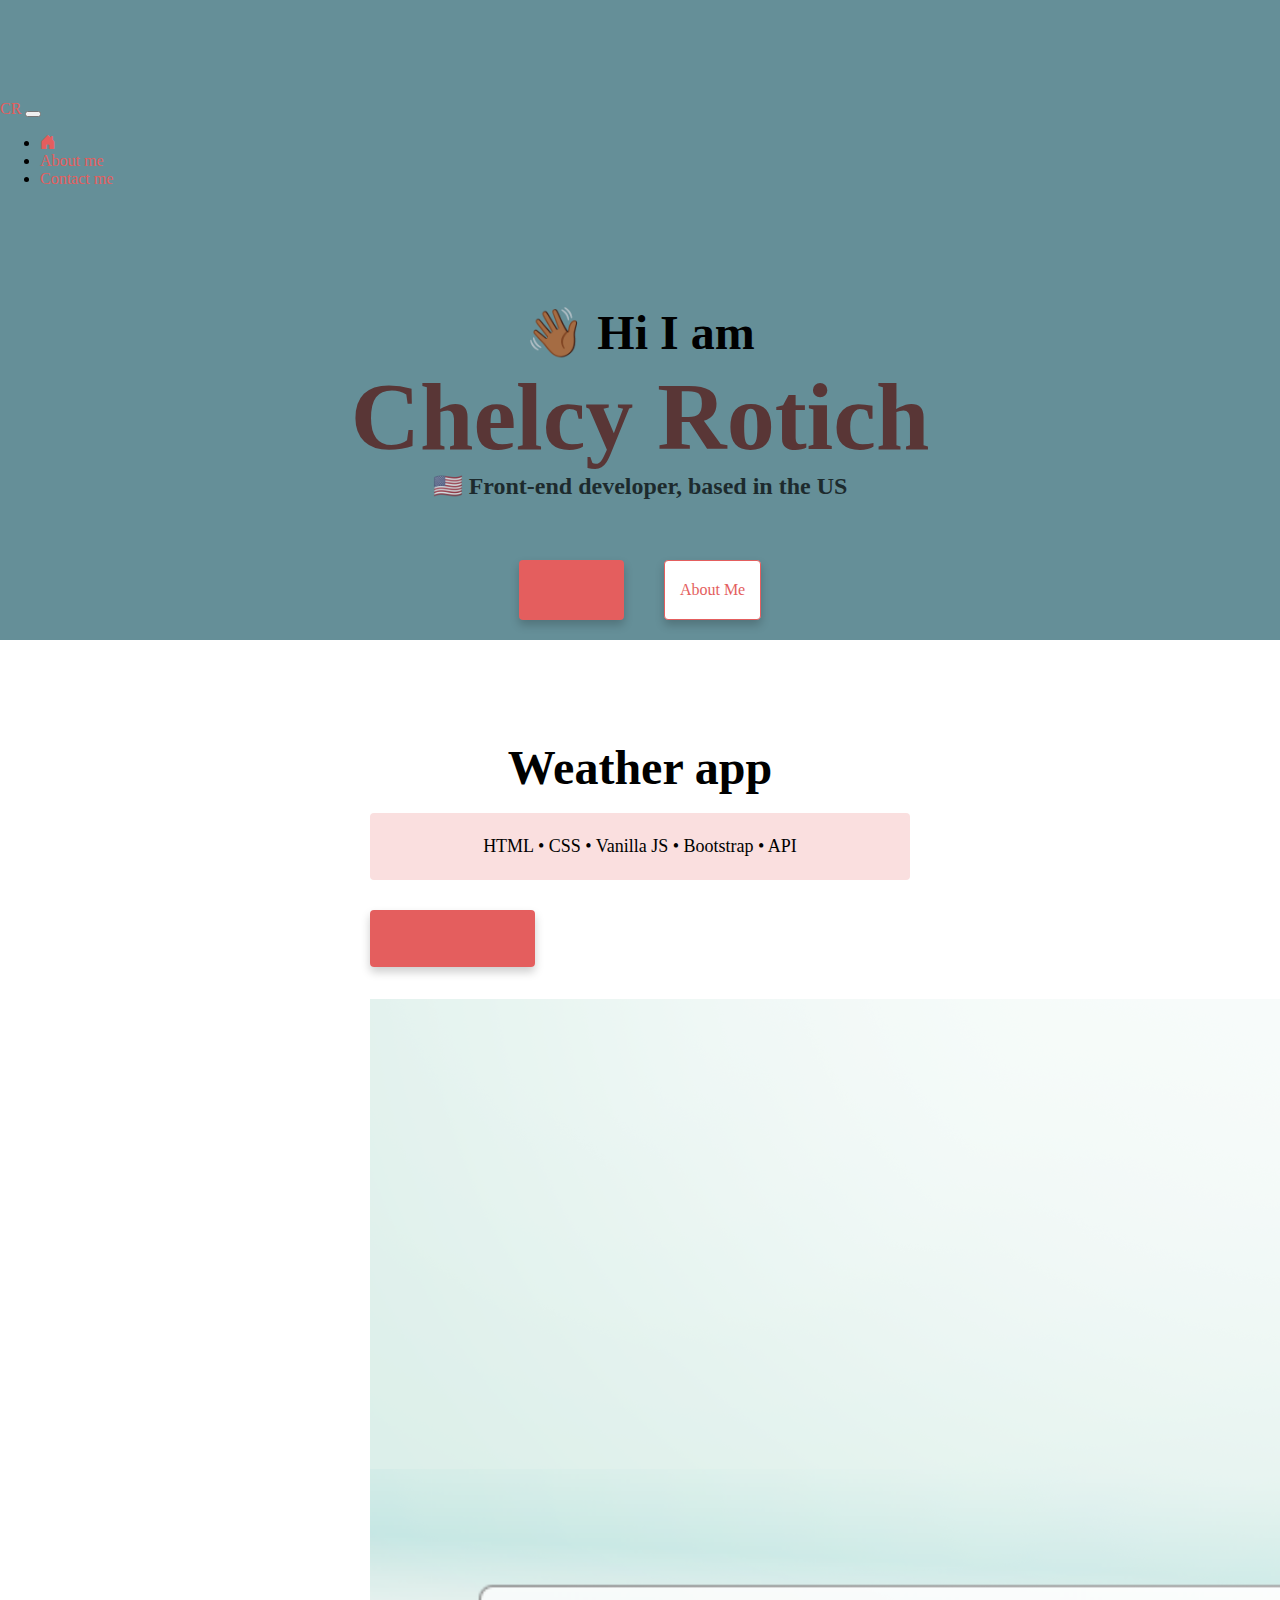
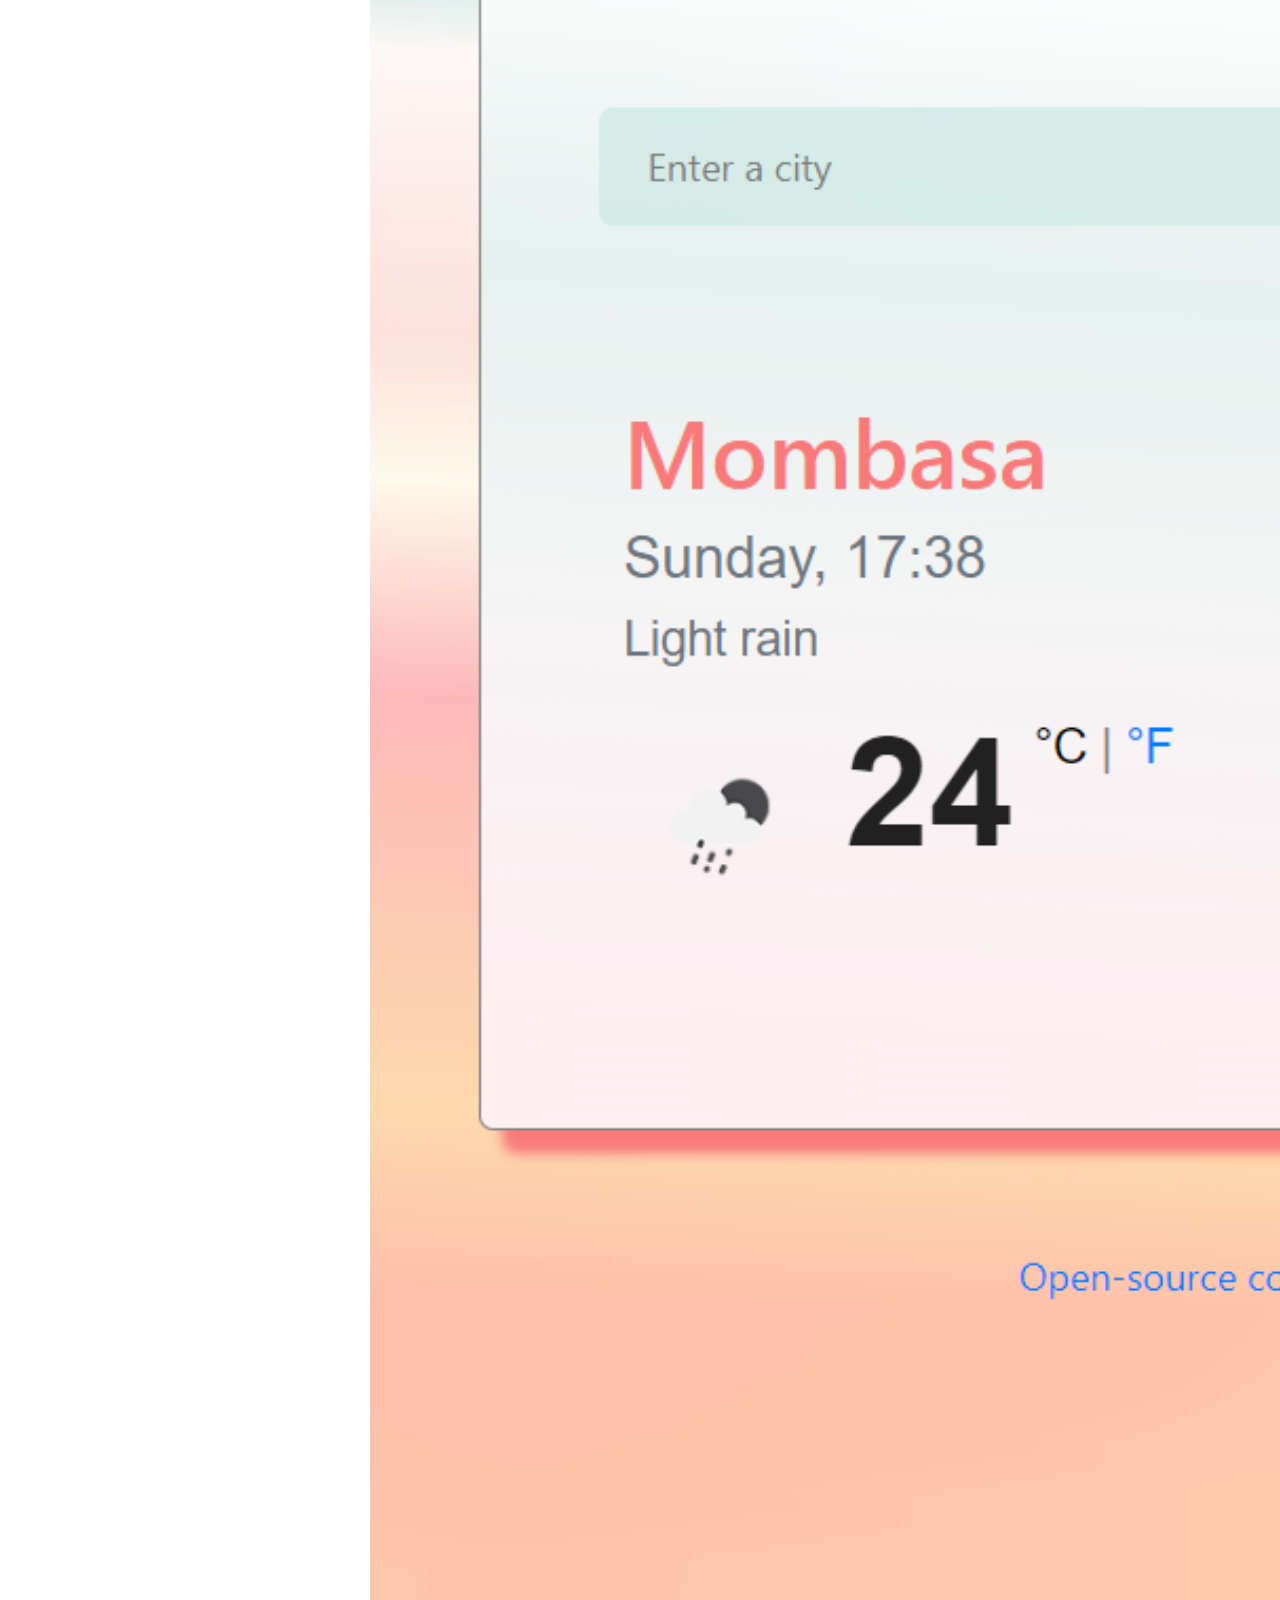
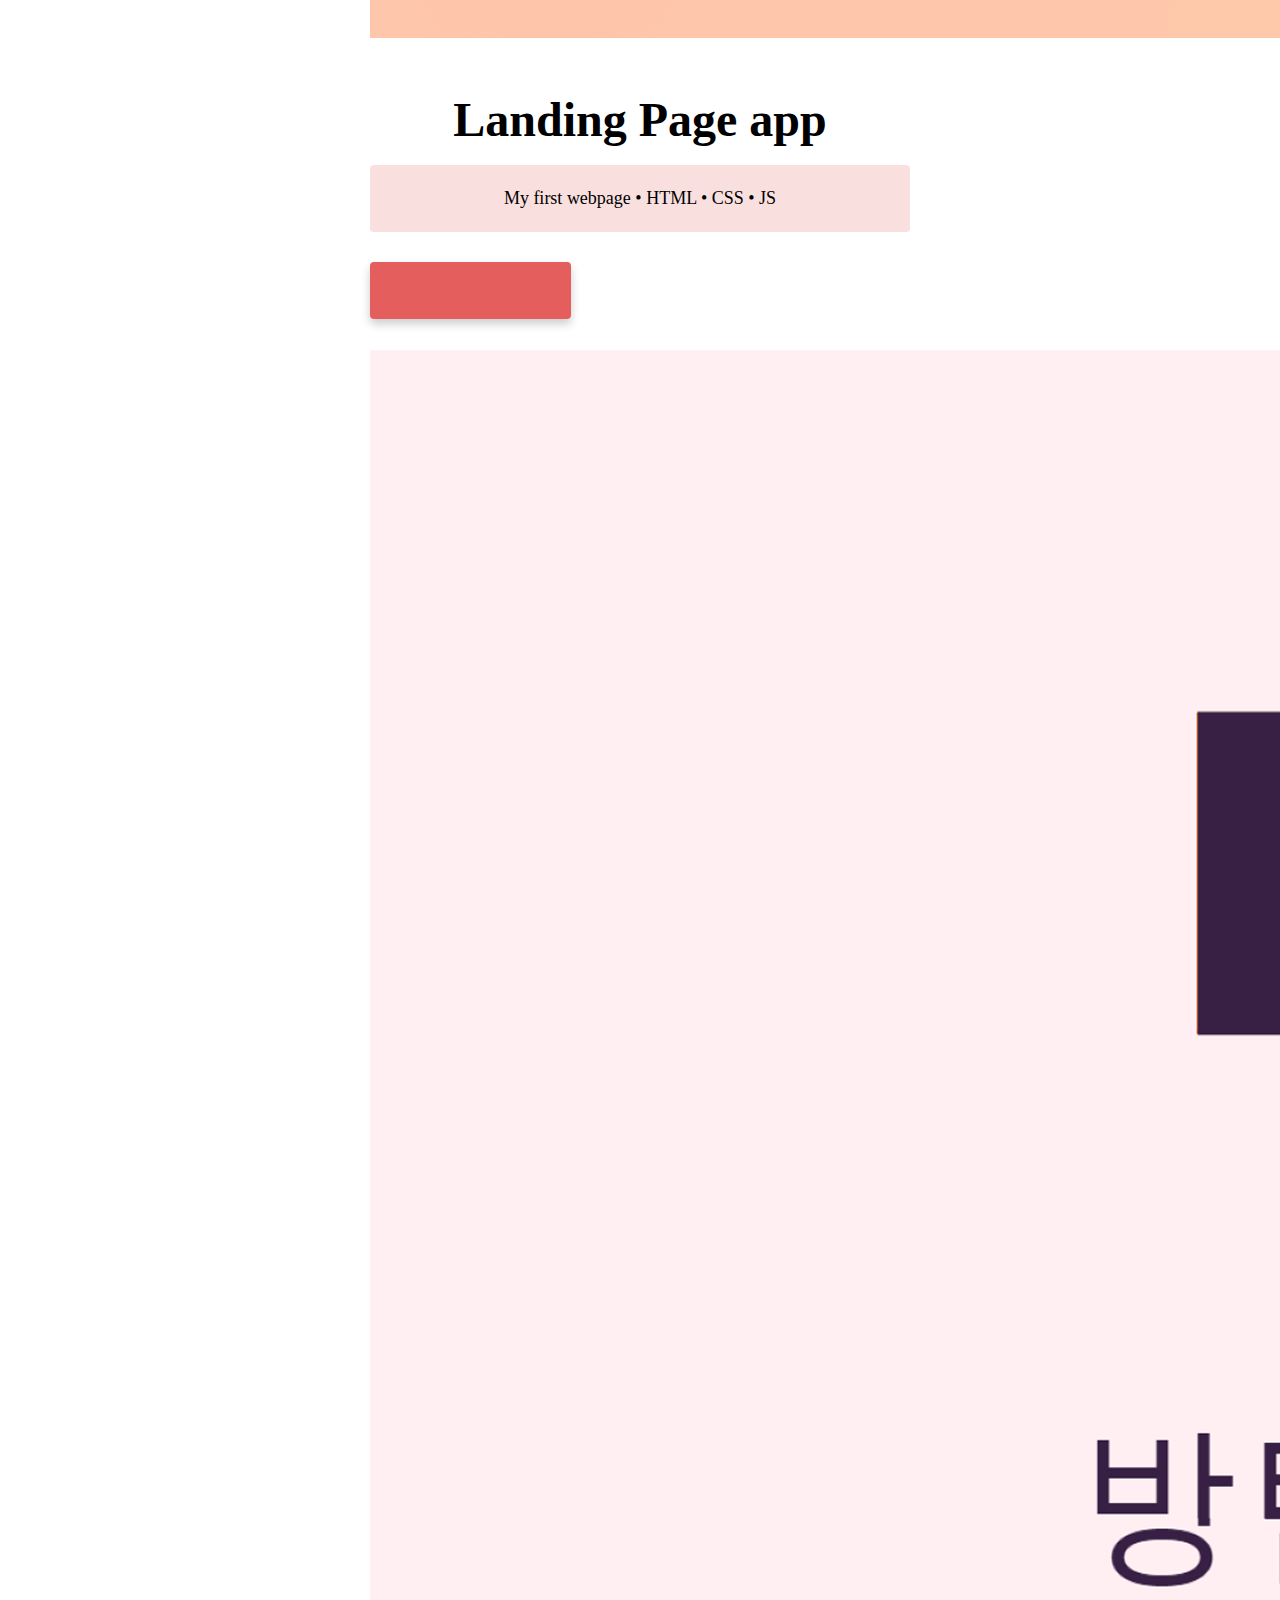
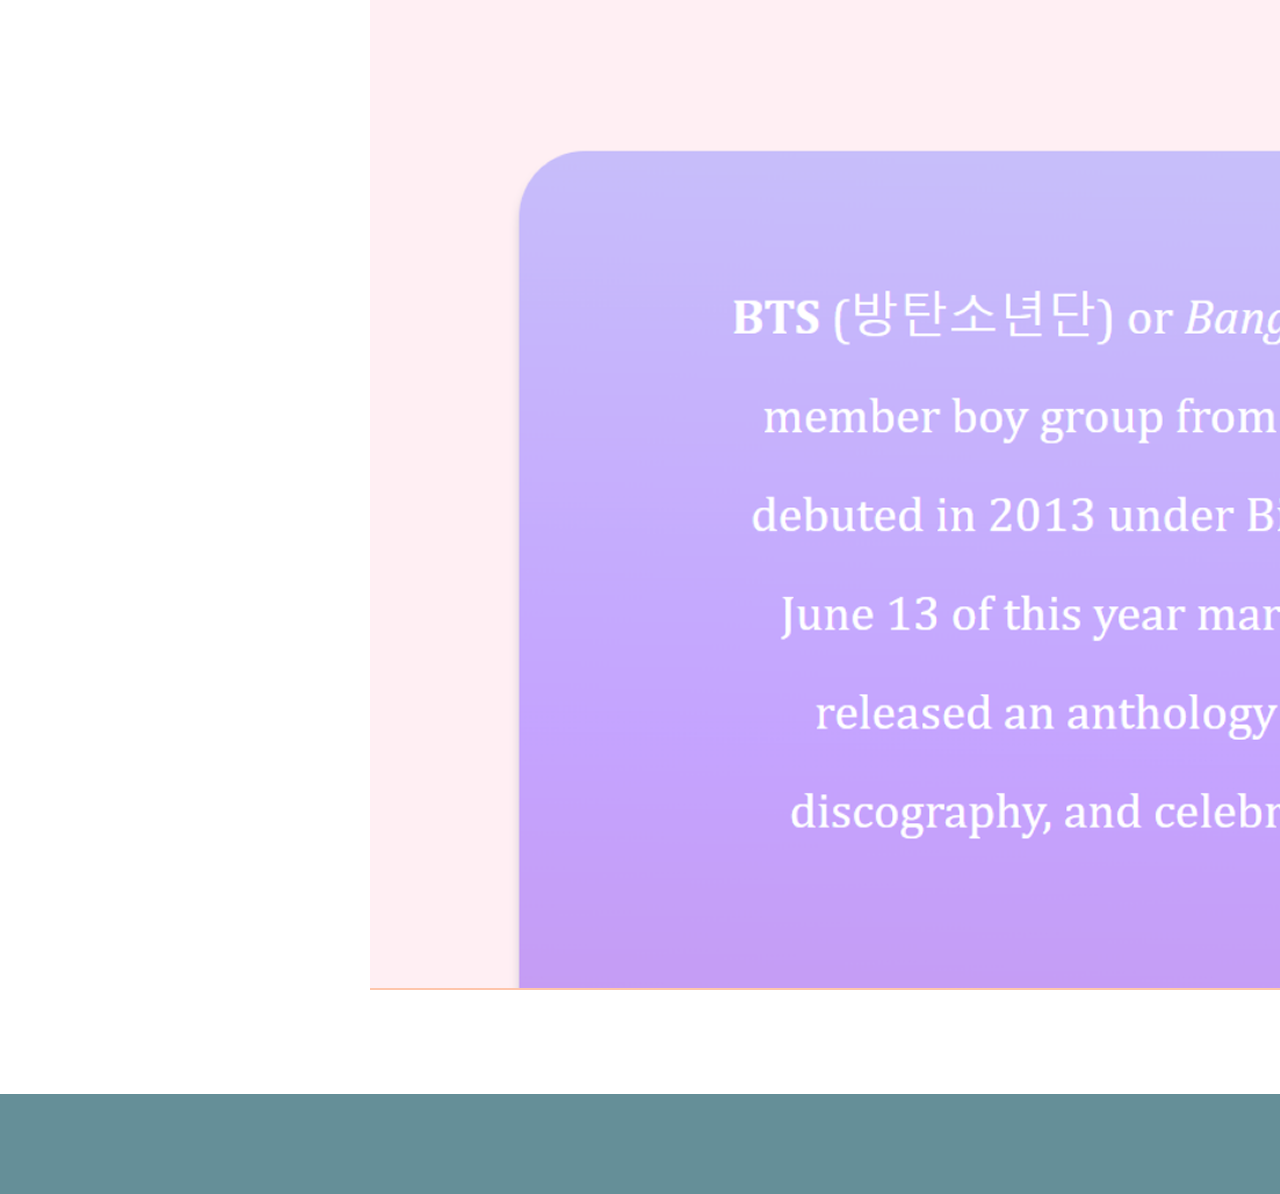
==== commit 524bb07a: "Made changes to UI" ====
--- a/index.html
+++ b/index.html
@@ -8,7 +8,11 @@
       name="description"
       content="Chelcy Rotich is a front-end developer from Kansas, check out her projects and contact her about job inquiries"
     />
-    <title>Front-End Developer - Chelcy Rotich</title>
+    <link
+      rel="stylesheet"
+      href="https://cdn.jsdelivr.net/npm/bootstrap-icons@1.10.2/font/bootstrap-icons.css"
+    />
+    <title>Front-End Developer - Homepage for Chelcy Rotich Portfolio</title>
     <link rel="stylesheet" href="css/styles.css" />
     <link
       href="https://cdn.jsdelivr.net/npm/bootstrap@5.2.2/dist/css/bootstrap.min.css"
@@ -25,7 +29,7 @@
   <body>
     <nav class="navbar navbar-expand-lg bg-light fixed-top">
       <div class="container-fluid">
-        <a class="navbar-brand" href="#">Chelcy Rotich</a>
+        <a class="navbar-brand" href="#">CR</a>
         <button
           class="navbar-toggler"
           type="button"
@@ -41,8 +45,8 @@
           <ul class="navbar-nav">
             <li class="nav-item">
               <a class="nav-link active" aria-current="page" href="index.html"
-                >Home</a
-              >
+                ><i class="bi bi-house-door-fill"></i
+              ></a>
             </li>
             <li class="nav-item">
               <a class="nav-link" href="about.html" title="About Me"
@@ -50,7 +54,7 @@
               >
             </li>
             <li class="nav-item">
-              <a class="nav-link" href="about.html#contact" title="Contact Me"
+              <a class="nav-link" href="contact.html" title="Contact Me"
                 >Contact me</a
               >
             </li>
@@ -63,87 +67,58 @@
       <h1 class="text-center">Chelcy Rotich</h1>
       <h3 class="text-center">🇺🇸 Front-end developer, based in the US</h3>
       <div class="navigation-links mb-5">
-        <a href="about.html#contact" class="contact-link" title="Contact Me"
+        <a href="contact.html" class="contact-link" title="Contact Me"
           >Contact me</a
         >
         <a href="about.html" class="about-link" title="About Me">About me</a>
       </div>
-      <div class="container">
-        <div class="row mt-5">
-          <div class="col-md-6">
-            <img
-              src="images/yoga.png"
-              alt="Yoga Project"
-              class="rounded img-fluid d-none d-sm-block"
-            />
-          </div>
-          <div class="col-md-6">
-            <h2 class="md-3">Yoga app</h2>
-            <p>
-              Lorem ipsum dolor sit amet consectetur adipisicing elit.
-              Perferendis quia, dignissimos nam ratione veniam quibusdam porro
-              omnis quam vel eos eveniet alias temporibus deserunt veritatis
-              minima fugiat explicabo eum dolore.
-            </p>
-            <div class="mt-5">
-              <a
-                href="#"
-                class="primary-link project-link"
-                title="Launch Yoga App"
-                >Launch Yoga App</a
-              >
+      <div class="medium-container">
+        <div class="container">
+          <div class="row">
+            <div class="col-md-6 mt-5">
+              <div>
+                <h2 class="md-3">Weather app</h2>
+                <p>HTML • CSS • Vanilla JS • Bootstrap • API</p>
+                <div class="mt-5">
+                  <a
+                    href="https://bespoke-moxie-3b8318.netlify.app/"
+                    class="primary-link project-link"
+                    title="Launch Weather
+                App"
+                    target="_blank"
+                    >Launch Weather App
+                  </a>
+                </div>
+              </div>
+              <div>
+                <img
+                  src="images/weather-app.png"
+                  class="rounded img-fluid d-none d-sm-block"
+                  alt="Weather App"
+                />
+              </div>
             </div>
-          </div>
-        </div>
-        <div class="row mt-5">
-          <div class="col-md-6">
-            <h2 class="md-3">Weather app</h2>
-            <p>
-              Lorem ipsum dolor sit amet consectetur adipisicing elit.
-              Perferendis quia, dignissimos nam ratione veniam quibusdam porro
-              omnis quam vel eos eveniet alias temporibus deserunt veritatis
-              minima fugiat explicabo eum dolore.
-            </p>
-            <div class="mt-5">
-              <a
-                href="#"
-                class="primary-link project-link"
-                title="Launch Weather App"
-                >Launch Weather App</a
-              >
-            </div>
-          </div>
-          <div class="col-md-6">
-            <img
-              src="images/weather.png"
-              class="rounded img-fluid d-none d-sm-block"
-              alt="Weather App"
-            />
-          </div>
-        </div>
-        <div class="row mt-5">
-          <div class="col-md-6">
-            <img
-              src="images/yogurt.png"
-              class="rounded img-fluid d-none d-sm-block"
-              alt="Landing Page App"
-            />
-          </div>
-          <div class="col-md-6">
-            <h2 class="md-3">Landing Page app</h2>
-            <p>
-              Lorem ipsum dolor sit amet consectetur adipisicing elit.
-              Perferendis quia, dignissimos nam ratione veniam quibusdam porro
-              omnis quam vel eos eveniet alias temporibus deserunt veritatis
-              minima fugiat explicabo eum dolore.
-            </p>
-            <div class="mt-5">
-              <a
-                href="#"
-                class="primary-link project-link"
-                title="Launch Landing Page App"
-                >Launch Landing Page App</a
-              >
+            <div class="col-md-6 mt-5">
+              <div>
+                <h2 class="md-3">Landing Page app</h2>
+                <p>My first webpage • HTML • CSS • JS</p>
+                <div class="mt-5">
+                  <a
+                    href="https://leafy-sable-bf719c.netlify.app/"
+                    class="primary-link project-link"
+                    title="Launch Landing Page App"
+                    target="_blank"
+                    >Launch Landing Page App</a
+                  >
+                </div>
+              </div>
+              <div>
+                <img
+                  src="images/landing-page.png"
+                  class="rounded img-fluid d-none d-sm-block"
+                  alt="Landing Page App"
+                />
+              </div>
             </div>
           </div>
         </div>
--- a/css/styles.css
+++ b/css/styles.css
@@ -1,27 +1,35 @@
 :root {
-  --primary-color: #593e36;
-  --secondary-color: #faeadf;
-  --tertiary-color: #e4965e;
+  --primary-color: #593636;
+  --secondary-color: #fadfdf;
+  --tertiary-color: #e45e5e;
   --box-shadow: 0 5px 10px rgba(0, 0, 0, 0.2);
 }
 
 body {
   margin: 100px 0;
+  background-color: #658f98 !important;
 }
 
 .container {
   display: block;
   margin: 0 auto;
+  padding-top: 50px;
+  padding-bottom: 50px;
 }
 
 .large-container {
   padding-top: 100px;
 }
 
+.medium-container {
+  background-color: white;
+}
+
 h1,
 h2,
 h3 {
   margin: 0;
+  text-align: center;
 }
 
 h1 {
@@ -44,6 +52,15 @@
   border-radius: 4px;
   font-size: 18px;
   line-height: 1.5;
+  text-align: center;
+}
+
+a {
+  text-decoration: none !important;
+}
+
+a:link {
+  color: var(--tertiary-color) !important;
 }
 
 .navigation-links {
@@ -133,7 +150,7 @@
   .project-link {
     display: block;
     text-align: center;
-    margin: 0 20px;
+    margin: 0 auto;
   }
 }
 @media (min-width: 576px) {
@@ -145,3 +162,17 @@
     width: 50%;
   }
 }
+
+.contact-container {
+  display: block;
+  margin: 100px auto;
+  box-shadow: var(--box-shadow);
+  border-radius: 16px;
+  text-align: center;
+  max-width: 500px;
+  padding: 40px;
+  background-color: white;
+}
+@media (max-width: 576px) .contact-container {
+  max-width: 400px;
+}
